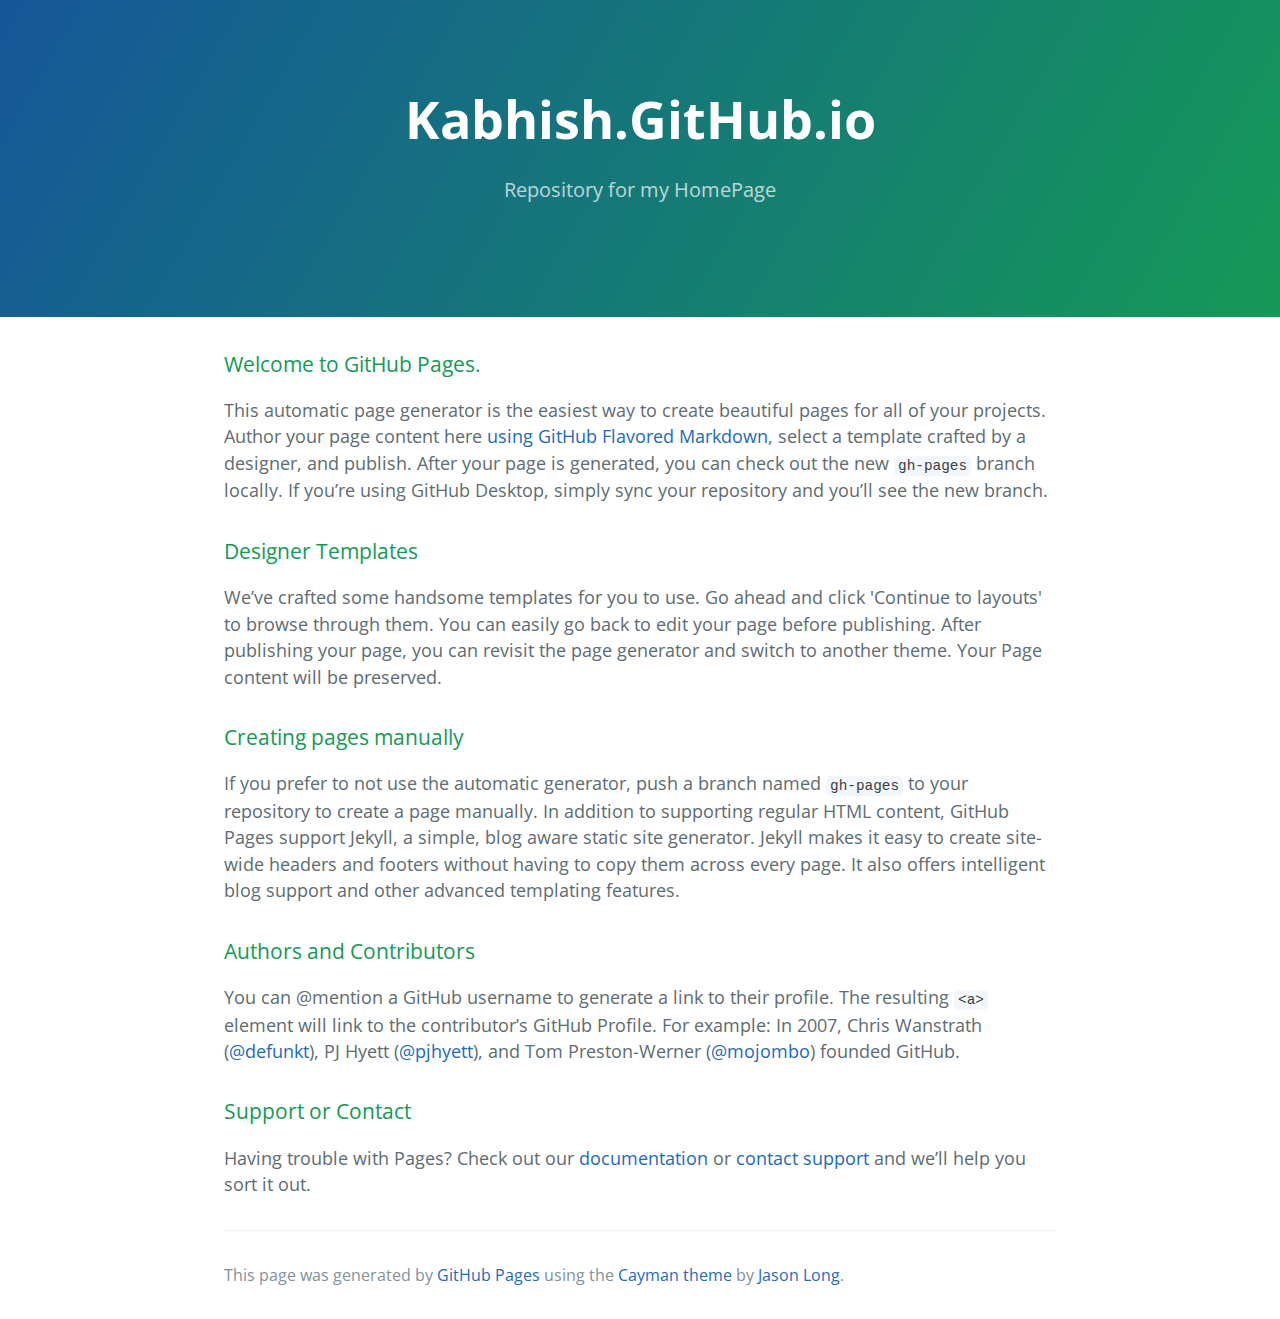
==== index.html @ d68071c9 "Replace master branch with page content via GitHub" ====
<!DOCTYPE html>
<html lang="en-us">
  <head>
    <meta charset="UTF-8">
    <title>Kabhish.GitHub.io by kabhish</title>
    <meta name="viewport" content="width=device-width, initial-scale=1">
    <link rel="stylesheet" type="text/css" href="stylesheets/normalize.css" media="screen">
    <link href='https://fonts.googleapis.com/css?family=Open+Sans:400,700' rel='stylesheet' type='text/css'>
    <link rel="stylesheet" type="text/css" href="stylesheets/stylesheet.css" media="screen">
    <link rel="stylesheet" type="text/css" href="stylesheets/github-light.css" media="screen">
  </head>
  <body>
    <section class="page-header">
      <h1 class="project-name">Kabhish.GitHub.io</h1>
      <h2 class="project-tagline">Repository for my HomePage</h2>
    </section>

    <section class="main-content">
      <h3>
<a id="welcome-to-github-pages" class="anchor" href="#welcome-to-github-pages" aria-hidden="true"><span aria-hidden="true" class="octicon octicon-link"></span></a>Welcome to GitHub Pages.</h3>

<p>This automatic page generator is the easiest way to create beautiful pages for all of your projects. Author your page content here <a href="https://guides.github.com/features/mastering-markdown/">using GitHub Flavored Markdown</a>, select a template crafted by a designer, and publish. After your page is generated, you can check out the new <code>gh-pages</code> branch locally. If you’re using GitHub Desktop, simply sync your repository and you’ll see the new branch.</p>

<h3>
<a id="designer-templates" class="anchor" href="#designer-templates" aria-hidden="true"><span aria-hidden="true" class="octicon octicon-link"></span></a>Designer Templates</h3>

<p>We’ve crafted some handsome templates for you to use. Go ahead and click 'Continue to layouts' to browse through them. You can easily go back to edit your page before publishing. After publishing your page, you can revisit the page generator and switch to another theme. Your Page content will be preserved.</p>

<h3>
<a id="creating-pages-manually" class="anchor" href="#creating-pages-manually" aria-hidden="true"><span aria-hidden="true" class="octicon octicon-link"></span></a>Creating pages manually</h3>

<p>If you prefer to not use the automatic generator, push a branch named <code>gh-pages</code> to your repository to create a page manually. In addition to supporting regular HTML content, GitHub Pages support Jekyll, a simple, blog aware static site generator. Jekyll makes it easy to create site-wide headers and footers without having to copy them across every page. It also offers intelligent blog support and other advanced templating features.</p>

<h3>
<a id="authors-and-contributors" class="anchor" href="#authors-and-contributors" aria-hidden="true"><span aria-hidden="true" class="octicon octicon-link"></span></a>Authors and Contributors</h3>

<p>You can @mention a GitHub username to generate a link to their profile. The resulting <code>&lt;a&gt;</code> element will link to the contributor’s GitHub Profile. For example: In 2007, Chris Wanstrath (<a href="https://github.com/defunkt" class="user-mention">@defunkt</a>), PJ Hyett (<a href="https://github.com/pjhyett" class="user-mention">@pjhyett</a>), and Tom Preston-Werner (<a href="https://github.com/mojombo" class="user-mention">@mojombo</a>) founded GitHub.</p>

<h3>
<a id="support-or-contact" class="anchor" href="#support-or-contact" aria-hidden="true"><span aria-hidden="true" class="octicon octicon-link"></span></a>Support or Contact</h3>

<p>Having trouble with Pages? Check out our <a href="https://help.github.com/pages">documentation</a> or <a href="https://github.com/contact">contact support</a> and we’ll help you sort it out.</p>

      <footer class="site-footer">

        <span class="site-footer-credits">This page was generated by <a href="https://pages.github.com">GitHub Pages</a> using the <a href="https://github.com/jasonlong/cayman-theme">Cayman theme</a> by <a href="https://twitter.com/jasonlong">Jason Long</a>.</span>
      </footer>

    </section>

  
  </body>
</html>
---- stylesheets/stylesheet.css ----
* {
  box-sizing: border-box; }

body {
  padding: 0;
  margin: 0;
  font-family: "Open Sans", "Helvetica Neue", Helvetica, Arial, sans-serif;
  font-size: 16px;
  line-height: 1.5;
  color: #606c71; }

a {
  color: #1e6bb8;
  text-decoration: none; }
  a:hover {
    text-decoration: underline; }

.btn {
  display: inline-block;
  margin-bottom: 1rem;
  color: rgba(255, 255, 255, 0.7);
  background-color: rgba(255, 255, 255, 0.08);
  border-color: rgba(255, 255, 255, 0.2);
  border-style: solid;
  border-width: 1px;
  border-radius: 0.3rem;
  transition: color 0.2s, background-color 0.2s, border-color 0.2s; }
  .btn + .btn {
    margin-left: 1rem; }

.btn:hover {
  color: rgba(255, 255, 255, 0.8);
  text-decoration: none;
  background-color: rgba(255, 255, 255, 0.2);
  border-color: rgba(255, 255, 255, 0.3); }

@media screen and (min-width: 64em) {
  .btn {
    padding: 0.75rem 1rem; } }

@media screen and (min-width: 42em) and (max-width: 64em) {
  .btn {
    padding: 0.6rem 0.9rem;
    font-size: 0.9rem; } }

@media screen and (max-width: 42em) {
  .btn {
    display: block;
    width: 100%;
    padding: 0.75rem;
    font-size: 0.9rem; }
    .btn + .btn {
      margin-top: 1rem;
      margin-left: 0; } }

.page-header {
  color: #fff;
  text-align: center;
  background-color: #159957;
  background-image: linear-gradient(120deg, #155799, #159957); }

@media screen and (min-width: 64em) {
  .page-header {
    padding: 5rem 6rem; } }

@media screen and (min-width: 42em) and (max-width: 64em) {
  .page-header {
    padding: 3rem 4rem; } }

@media screen and (max-width: 42em) {
  .page-header {
    padding: 2rem 1rem; } }

.project-name {
  margin-top: 0;
  margin-bottom: 0.1rem; }

@media screen and (min-width: 64em) {
  .project-name {
    font-size: 3.25rem; } }

@media screen and (min-width: 42em) and (max-width: 64em) {
  .project-name {
    font-size: 2.25rem; } }

@media screen and (max-width: 42em) {
  .project-name {
    font-size: 1.75rem; } }

.project-tagline {
  margin-bottom: 2rem;
  font-weight: normal;
  opacity: 0.7; }

@media screen and (min-width: 64em) {
  .project-tagline {
    font-size: 1.25rem; } }

@media screen and (min-width: 42em) and (max-width: 64em) {
  .project-tagline {
    font-size: 1.15rem; } }

@media screen and (max-width: 42em) {
  .project-tagline {
    font-size: 1rem; } }

.main-content :first-child {
  margin-top: 0; }
.main-content img {
  max-width: 100%; }
.main-content h1, .main-content h2, .main-content h3, .main-content h4, .main-content h5, .main-content h6 {
  margin-top: 2rem;
  margin-bottom: 1rem;
  font-weight: normal;
  color: #159957; }
.main-content p {
  margin-bottom: 1em; }
.main-content code {
  padding: 2px 4px;
  font-family: Consolas, "Liberation Mono", Menlo, Courier, monospace;
  font-size: 0.9rem;
  color: #383e41;
  background-color: #f3f6fa;
  border-radius: 0.3rem; }
.main-content pre {
  padding: 0.8rem;
  margin-top: 0;
  margin-bottom: 1rem;
  font: 1rem Consolas, "Liberation Mono", Menlo, Courier, monospace;
  color: #567482;
  word-wrap: normal;
  background-color: #f3f6fa;
  border: solid 1px #dce6f0;
  border-radius: 0.3rem; }
  .main-content pre > code {
    padding: 0;
    margin: 0;
    font-size: 0.9rem;
    color: #567482;
    word-break: normal;
    white-space: pre;
    background: transparent;
    border: 0; }
.main-content .highlight {
  margin-bottom: 1rem; }
  .main-content .highlight pre {
    margin-bottom: 0;
    word-break: normal; }
.main-content .highlight pre, .main-content pre {
  padding: 0.8rem;
  overflow: auto;
  font-size: 0.9rem;
  line-height: 1.45;
  border-radius: 0.3rem; }
.main-content pre code, .main-content pre tt {
  display: inline;
  max-width: initial;
  padding: 0;
  margin: 0;
  overflow: initial;
  line-height: inherit;
  word-wrap: normal;
  background-color: transparent;
  border: 0; }
  .main-content pre code:before, .main-content pre code:after, .main-content pre tt:before, .main-content pre tt:after {
    content: normal; }
.main-content ul, .main-content ol {
  margin-top: 0; }
.main-content blockquote {
  padding: 0 1rem;
  margin-left: 0;
  color: #819198;
  border-left: 0.3rem solid #dce6f0; }
  .main-content blockquote > :first-child {
    margin-top: 0; }
  .main-content blockquote > :last-child {
    margin-bottom: 0; }
.main-content table {
  display: block;
  width: 100%;
  overflow: auto;
  word-break: normal;
  word-break: keep-all; }
  .main-content table th {
    font-weight: bold; }
  .main-content table th, .main-content table td {
    padding: 0.5rem 1rem;
    border: 1px solid #e9ebec; }
.main-content dl {
  padding: 0; }
  .main-content dl dt {
    padding: 0;
    margin-top: 1rem;
    font-size: 1rem;
    font-weight: bold; }
  .main-content dl dd {
    padding: 0;
    margin-bottom: 1rem; }
.main-content hr {
  height: 2px;
  padding: 0;
  margin: 1rem 0;
  background-color: #eff0f1;
  border: 0; }

@media screen and (min-width: 64em) {
  .main-content {
    max-width: 64rem;
    padding: 2rem 6rem;
    margin: 0 auto;
    font-size: 1.1rem; } }

@media screen and (min-width: 42em) and (max-width: 64em) {
  .main-content {
    padding: 2rem 4rem;
    font-size: 1.1rem; } }

@media screen and (max-width: 42em) {
  .main-content {
    padding: 2rem 1rem;
    font-size: 1rem; } }

.site-footer {
  padding-top: 2rem;
  margin-top: 2rem;
  border-top: solid 1px #eff0f1; }

.site-footer-owner {
  display: block;
  font-weight: bold; }

.site-footer-credits {
  color: #819198; }

@media screen and (min-width: 64em) {
  .site-footer {
    font-size: 1rem; } }

@media screen and (min-width: 42em) and (max-width: 64em) {
  .site-footer {
    font-size: 1rem; } }

@media screen and (max-width: 42em) {
  .site-footer {
    font-size: 0.9rem; } }
---- stylesheets/github-light.css ----
/*
The MIT License (MIT)

Copyright (c) 2016 GitHub, Inc.

Permission is hereby granted, free of charge, to any person obtaining a copy
of this software and associated documentation files (the "Software"), to deal
in the Software without restriction, including without limitation the rights
to use, copy, modify, merge, publish, distribute, sublicense, and/or sell
copies of the Software, and to permit persons to whom the Software is
furnished to do so, subject to the following conditions:

The above copyright notice and this permission notice shall be included in all
copies or substantial portions of the Software.

THE SOFTWARE IS PROVIDED "AS IS", WITHOUT WARRANTY OF ANY KIND, EXPRESS OR
IMPLIED, INCLUDING BUT NOT LIMITED TO THE WARRANTIES OF MERCHANTABILITY,
FITNESS FOR A PARTICULAR PURPOSE AND NONINFRINGEMENT. IN NO EVENT SHALL THE
AUTHORS OR COPYRIGHT HOLDERS BE LIABLE FOR ANY CLAIM, DAMAGES OR OTHER
LIABILITY, WHETHER IN AN ACTION OF CONTRACT, TORT OR OTHERWISE, ARISING FROM,
OUT OF OR IN CONNECTION WITH THE SOFTWARE OR THE USE OR OTHER DEALINGS IN THE
SOFTWARE.

*/

.pl-c /* comment */ {
  color: #969896;
}

.pl-c1 /* constant, variable.other.constant, support, meta.property-name, support.constant, support.variable, meta.module-reference, markup.raw, meta.diff.header */,
.pl-s .pl-v /* string variable */ {
  color: #0086b3;
}

.pl-e /* entity */,
.pl-en /* entity.name */ {
  color: #795da3;
}

.pl-smi /* variable.parameter.function, storage.modifier.package, storage.modifier.import, storage.type.java, variable.other */,
.pl-s .pl-s1 /* string source */ {
  color: #333;
}

.pl-ent /* entity.name.tag */ {
  color: #63a35c;
}

.pl-k /* keyword, storage, storage.type */ {
  color: #a71d5d;
}

.pl-s /* string */,
.pl-pds /* punctuation.definition.string, string.regexp.character-class */,
.pl-s .pl-pse .pl-s1 /* string punctuation.section.embedded source */,
.pl-sr /* string.regexp */,
.pl-sr .pl-cce /* string.regexp constant.character.escape */,
.pl-sr .pl-sre /* string.regexp source.ruby.embedded */,
.pl-sr .pl-sra /* string.regexp string.regexp.arbitrary-repitition */ {
  color: #183691;
}

.pl-v /* variable */ {
  color: #ed6a43;
}

.pl-id /* invalid.deprecated */ {
  color: #b52a1d;
}

.pl-ii /* invalid.illegal */ {
  color: #f8f8f8;
  background-color: #b52a1d;
}

.pl-sr .pl-cce /* string.regexp constant.character.escape */ {
  font-weight: bold;
  color: #63a35c;
}

.pl-ml /* markup.list */ {
  color: #693a17;
}

.pl-mh /* markup.heading */,
.pl-mh .pl-en /* markup.heading entity.name */,
.pl-ms /* meta.separator */ {
  font-weight: bold;
  color: #1d3e81;
}

.pl-mq /* markup.quote */ {
  color: #008080;
}

.pl-mi /* markup.italic */ {
  font-style: italic;
  color: #333;
}

.pl-mb /* markup.bold */ {
  font-weight: bold;
  color: #333;
}

.pl-md /* markup.deleted, meta.diff.header.from-file */ {
  color: #bd2c00;
  background-color: #ffecec;
}

.pl-mi1 /* markup.inserted, meta.diff.header.to-file */ {
  color: #55a532;
  background-color: #eaffea;
}

.pl-mdr /* meta.diff.range */ {
  font-weight: bold;
  color: #795da3;
}

.pl-mo /* meta.output */ {
  color: #1d3e81;
}
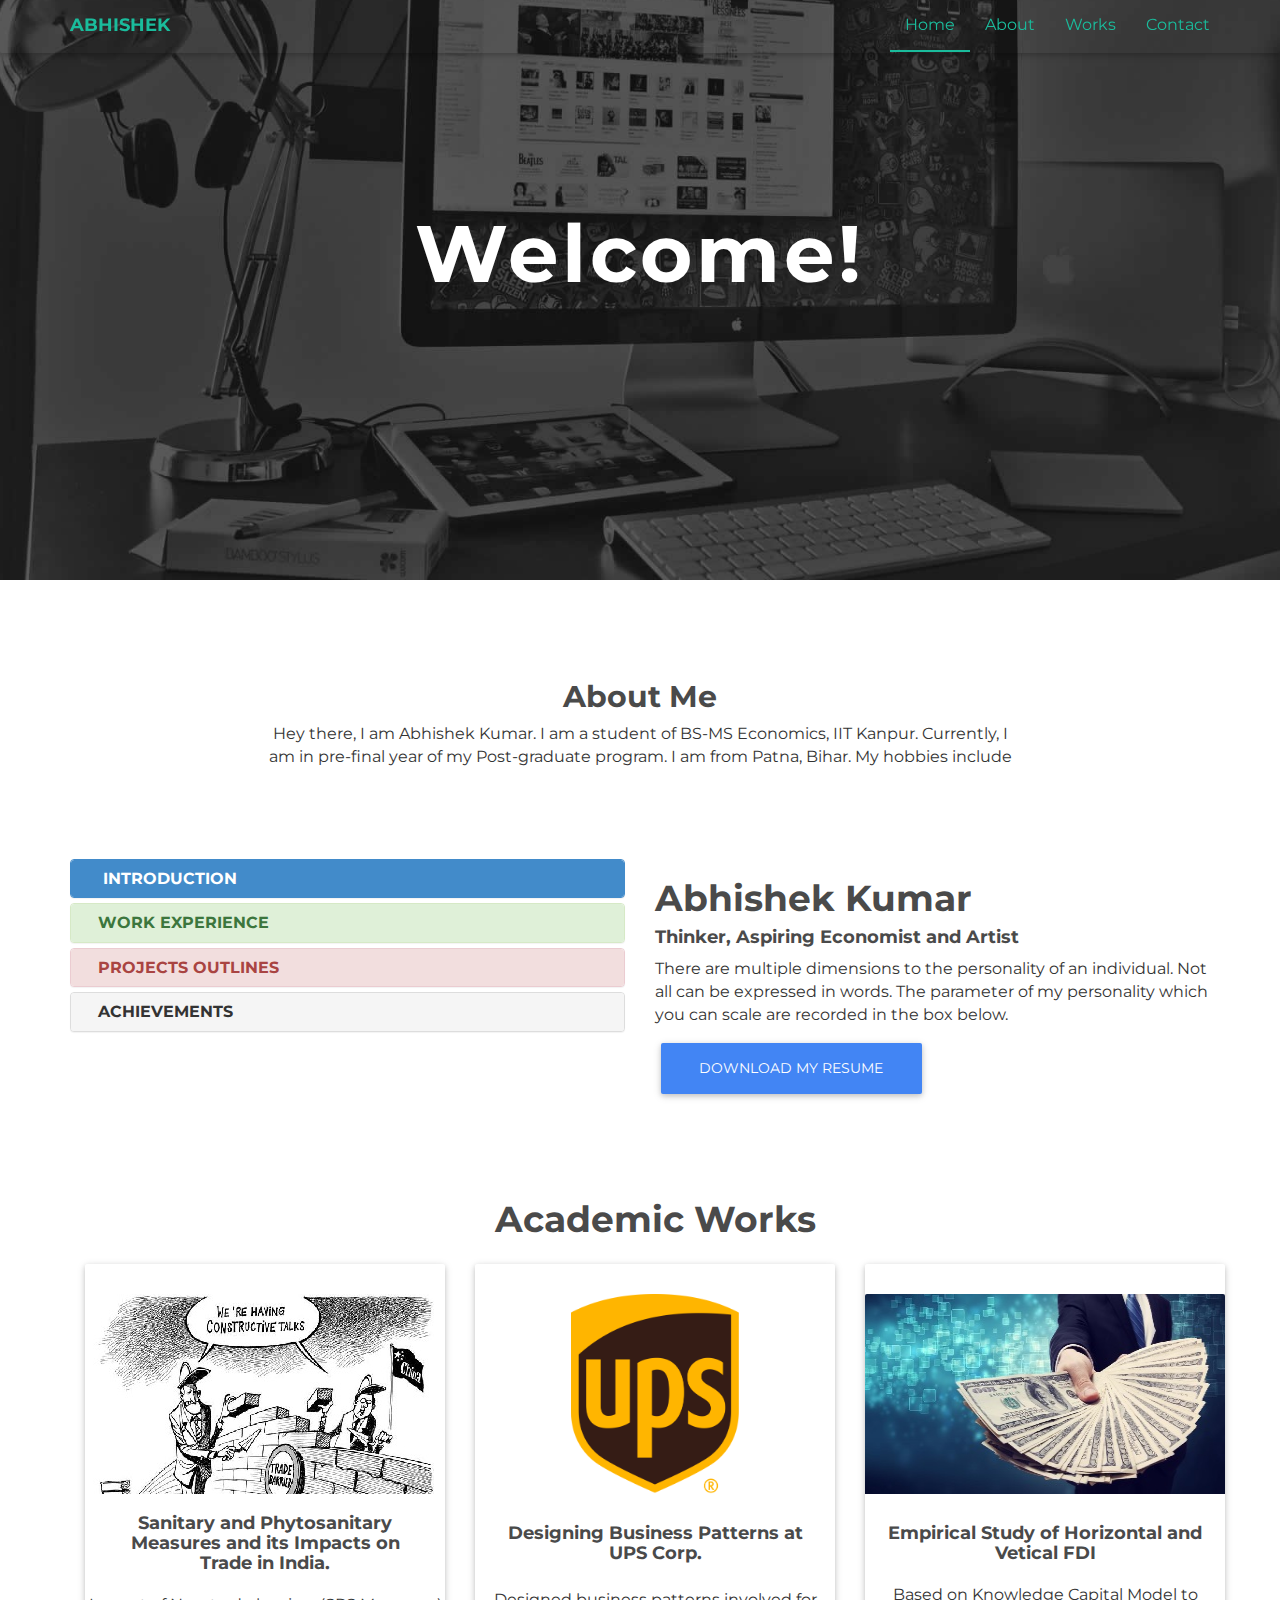
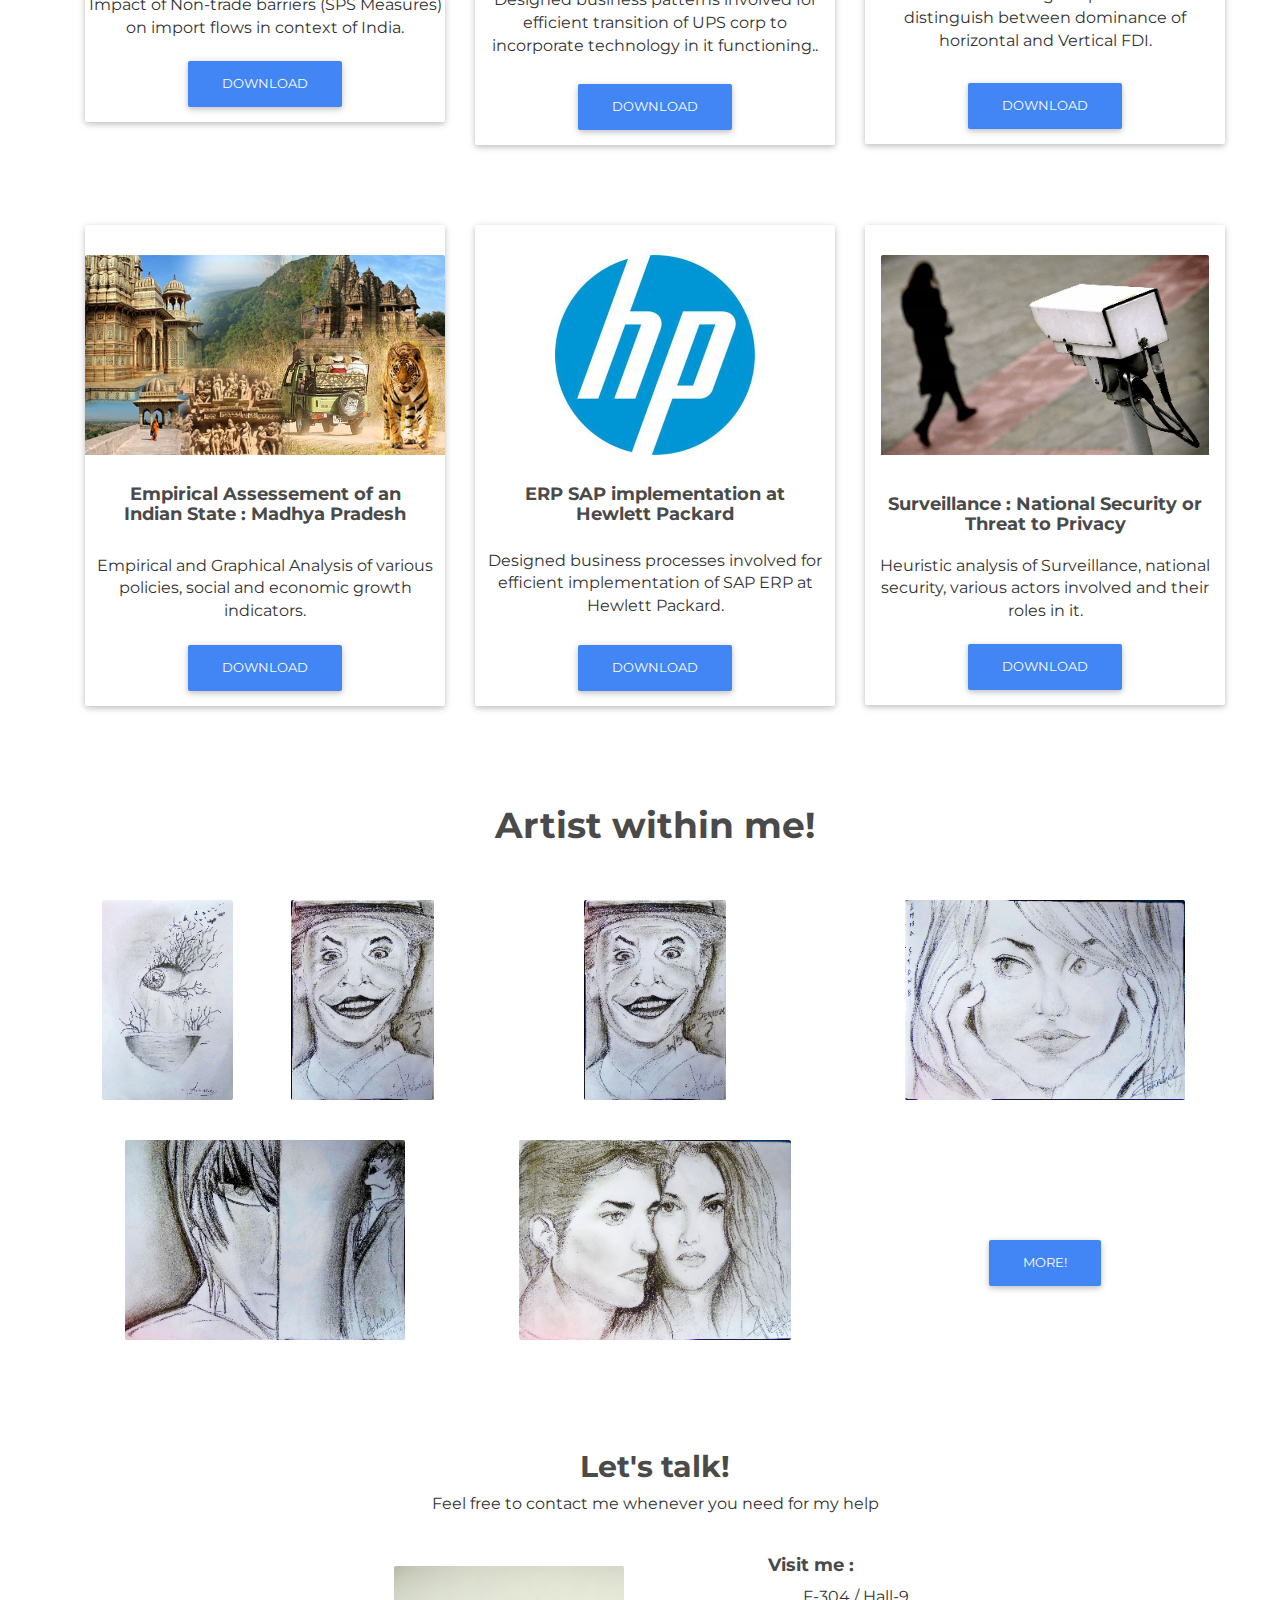
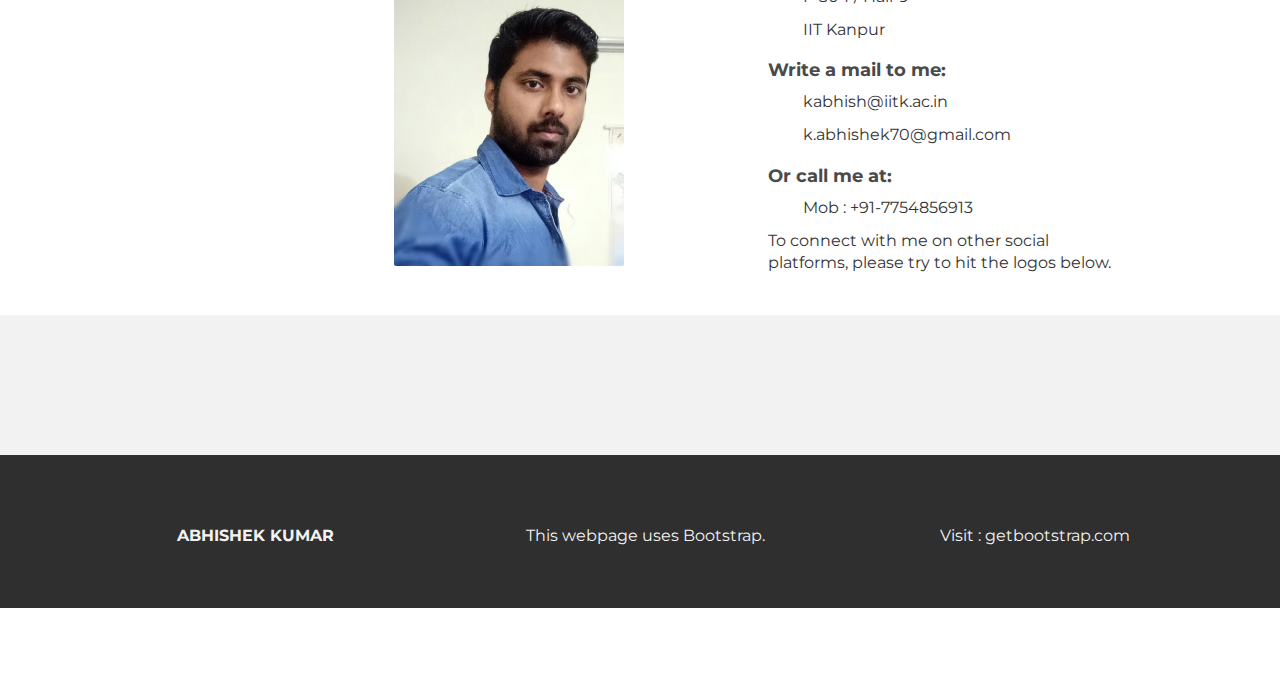
==== commit deebaa42: "Webpage Upload... Still need some work" ====
--- a/index.html
+++ b/index.html
@@ -1,53 +1,471 @@
 <!DOCTYPE html>
-<html lang="en-us">
+<html lang="en">
   <head>
-    <meta charset="UTF-8">
-    <title>Kabhish.GitHub.io by kabhish</title>
+    <meta charset="utf-8">
+    <meta http-equiv="X-UA-Compatible" content="IE=edge">
     <meta name="viewport" content="width=device-width, initial-scale=1">
-    <link rel="stylesheet" type="text/css" href="stylesheets/normalize.css" media="screen">
-    <link href='https://fonts.googleapis.com/css?family=Open+Sans:400,700' rel='stylesheet' type='text/css'>
-    <link rel="stylesheet" type="text/css" href="stylesheets/stylesheet.css" media="screen">
-    <link rel="stylesheet" type="text/css" href="stylesheets/github-light.css" media="screen">
-  </head>
+    <meta name="description" content="">
+    <meta name="author" content="">
+    <link rel="shortcut icon" href="ico/favicon.ico">
+
+    <title>Abhishek Kumar</title>
+
+    <!-- Bootstrap core CSS -->
+    <link href="css/bootstrap.css" rel="stylesheet">
+    <link href="css/mdb.min.css" rel="stylesheet">
+
+    <!-- Custom styles for this template -->
+    <link href="css/style.css" rel="stylesheet">
+    <link href="css/font-awesome.min.css" rel="stylesheet">
+</head>
+
   <body>
-    <section class="page-header">
-      <h1 class="project-name">Kabhish.GitHub.io</h1>
-      <h2 class="project-tagline">Repository for my HomePage</h2>
-    </section>
-
-    <section class="main-content">
-      <h3>
-<a id="welcome-to-github-pages" class="anchor" href="#welcome-to-github-pages" aria-hidden="true"><span aria-hidden="true" class="octicon octicon-link"></span></a>Welcome to GitHub Pages.</h3>
-
-<p>This automatic page generator is the easiest way to create beautiful pages for all of your projects. Author your page content here <a href="https://guides.github.com/features/mastering-markdown/">using GitHub Flavored Markdown</a>, select a template crafted by a designer, and publish. After your page is generated, you can check out the new <code>gh-pages</code> branch locally. If you’re using GitHub Desktop, simply sync your repository and you’ll see the new branch.</p>
-
-<h3>
-<a id="designer-templates" class="anchor" href="#designer-templates" aria-hidden="true"><span aria-hidden="true" class="octicon octicon-link"></span></a>Designer Templates</h3>
-
-<p>We’ve crafted some handsome templates for you to use. Go ahead and click 'Continue to layouts' to browse through them. You can easily go back to edit your page before publishing. After publishing your page, you can revisit the page generator and switch to another theme. Your Page content will be preserved.</p>
-
-<h3>
-<a id="creating-pages-manually" class="anchor" href="#creating-pages-manually" aria-hidden="true"><span aria-hidden="true" class="octicon octicon-link"></span></a>Creating pages manually</h3>
-
-<p>If you prefer to not use the automatic generator, push a branch named <code>gh-pages</code> to your repository to create a page manually. In addition to supporting regular HTML content, GitHub Pages support Jekyll, a simple, blog aware static site generator. Jekyll makes it easy to create site-wide headers and footers without having to copy them across every page. It also offers intelligent blog support and other advanced templating features.</p>
-
-<h3>
-<a id="authors-and-contributors" class="anchor" href="#authors-and-contributors" aria-hidden="true"><span aria-hidden="true" class="octicon octicon-link"></span></a>Authors and Contributors</h3>
-
-<p>You can @mention a GitHub username to generate a link to their profile. The resulting <code>&lt;a&gt;</code> element will link to the contributor’s GitHub Profile. For example: In 2007, Chris Wanstrath (<a href="https://github.com/defunkt" class="user-mention">@defunkt</a>), PJ Hyett (<a href="https://github.com/pjhyett" class="user-mention">@pjhyett</a>), and Tom Preston-Werner (<a href="https://github.com/mojombo" class="user-mention">@mojombo</a>) founded GitHub.</p>
-
-<h3>
-<a id="support-or-contact" class="anchor" href="#support-or-contact" aria-hidden="true"><span aria-hidden="true" class="octicon octicon-link"></span></a>Support or Contact</h3>
-
-<p>Having trouble with Pages? Check out our <a href="https://help.github.com/pages">documentation</a> or <a href="https://github.com/contact">contact support</a> and we’ll help you sort it out.</p>
-
-      <footer class="site-footer">
-
-        <span class="site-footer-credits">This page was generated by <a href="https://pages.github.com">GitHub Pages</a> using the <a href="https://github.com/jasonlong/cayman-theme">Cayman theme</a> by <a href="https://twitter.com/jasonlong">Jason Long</a>.</span>
-      </footer>
-
-    </section>
-
+    <!-- Static navbar -->
+    <section id="home"></section>
+    <div class="navbar navbar-default navbar-fixed-top" role="navigation">
+      <div class="container">
+        <div class="navbar-header" id="text-img-back">
+          <button type="button" class="navbar-toggle" data-toggle="collapse" data-target=".navbar-collapse">
+            <span class="sr-only">Toggle navigation</span>
+            <span class="icon-bar"></span>
+            <span class="icon-bar"></span>
+            <span class="icon-bar"></span>
+          </button>
+          <a class="navbar-brand" href="index.html">ABHISHEK</a>
+        </div>
+        <div class="navbar-collapse collapse">
+          <ul class="nav navbar-nav navbar-right">
+            <li class="active"><a href="#home">Home</a></li>
+            <li><a href="#about">About</a></li>
+            <li><a href="#works">Works</a></li>
+          	<li><a href="#contacts">Contact</a></li>
+          </ul>
+        </div><!--/.nav-collapse -->
+      </div>
+    </div>
+
+
+	<div id="headerwrap">
+	    <div class="container">
+			<div class="row">
+				<div class="col-lg-6 col-lg-offset-3">
+					<!--<h4>HELLO there, MY NAME IS</h4>-->
+					<h1>Welcome!</h1>
+					</div>
+			</div><!--/row -->
+	    </div> <!-- /container -->
+	</div><!--/headerwrap -->
+	
+    <section id="about"></section>
+    	<div class="container">
+		<div class="row centered mt mb">
+			<div class="col-lg-8 col-lg-offset-2">
+				<h2>About Me</h2>
+				<p>Hey there, I am Abhishek Kumar. I am  a student of BS-MS Economics, IIT Kanpur. 
+                Currently, I am in pre-final year of my Post-graduate program. I am from Patna, Bihar.
+                My hobbies include 
+                		</div>
+
+		</div><!--/row -->
+	</div><!--/container -->
+
+    
+	
+     <div class="container">
+            <div class="row g-pad-bottom ">
+                <div class="col-md-6 ">
+
+                <div class="panel-group" id="accordion">
+                    <div class="panel panel-primary">
+                        <div class="panel-heading">
+                            <h4 class="panel-title panel-title-adjust">
+                                <a data-toggle="collapse" data-parent="#accordion" href="#collapseOne">
+                                    <i class="fa fa-plus"></i> INTRODUCTION
+                                </a>
+                            </h4>
+                        </div>
+                        <div id="collapseOne" class="panel-collapse collapse">
+                            <div class="panel-body">
+                                <h3>Multi-Dimensional Personality</h3>
+                                
+                            </div>
+                        </div>
+                    </div>
+                    <div class="panel panel-success">
+                        <div class="panel-heading">
+                            <h4 class="panel-title panel-title-adjust">
+                                <a data-toggle="collapse" data-parent="#accordion" href="#collapseTwo">
+                                    <i class="fa fa-plus"></i>WORK EXPERIENCE
+                                </a>
+                            </h4>
+                        </div>
+                        <div id="collapseTwo" class="panel-collapse collapse">
+                            <div class="panel-body">
+                                  <h3>Lorem ipsum dolor sit amet</h3>
+                                        
+                            </div>
+                        </div>
+                    </div>
+                    <div class="panel panel-danger">
+                        <div class="panel-heading">
+                            <h4 class="panel-title panel-title-adjust">
+                                <a data-toggle="collapse" data-parent="#accordion" href="#collapseThree">
+                                    <i class="fa fa-plus"></i>PROJECTS OUTLINES
+                                </a>
+                            </h4>
+                        </div>
+                        <div id="collapseThree" class="panel-collapse collapse">
+                            <div class="panel-body">
+                                <h3>Lorem ipsum dolor sit amet</h3>
+                                Lorem 
+                            </div>
+                        </div>
+                    </div>
+                    <div class="panel panel-default">
+                        <div class="panel-heading">
+                            <h4 class="panel-title panel-title-adjust">
+                                <a data-toggle="collapse" data-parent="#accordion" href="#collapsefour">
+                                    <i class="fa fa-plus"></i>ACHIEVEMENTS
+                                </a>
+                            </h4>
+                        </div>
+                        <div id="collapsefour" class="panel-collapse collapse">
+                            <div class="panel-body">
+                                <h3>Lorem ipsum dolor sit amet</h3>
+                                Lorem
+                            </div>
+                        </div>
+                    </div>
+                </div>
+            </div>
+                 <div class="col-md-6 ">
+                     <h1 >Abhishek Kumar</h1>
+                     <h4>Thinker, Aspiring Economist and Artist</h4>
+                     <p>There are multiple dimensions to the personality of an individual. Not all can be
+                     expressed in words. The parameter of my personality which you can scale are recorded in the box below.</p>
+                       <a href="#" class="btn btn-primary btn-lg">DOWNLOAD MY RESUME</a>
+                 </div>
+                  </div>
   
+  	<section id="works"></section>
+
+	<div class="container">
+		<div class="row centered mt mb">
+			<h1 style="margin-bottom:25px;">Academic Works</h1>
+            <div class="col-md-4">
+
+                <!--Card-->
+                <div class="card card-cascade narrower">
+
+                    <!--Card image-->
+                    <div class="view overlay hm-white-slight">
+                        <img src="img/sps.jpg" class="img-fluid" style="margin-top:30px; height:200px;" alt="">
+                        <a>
+                            <div class="mask"></div>
+                        </a>
+                    </div>
+                    <!--/.Card image-->
+
+                    <!--Card content-->
+                    <div class="card-block">
+                         <!--Title-->
+                        <h4 class="card-title" style="margin:20px;" >Sanitary and Phytosanitary Measures and its Impacts on Trade in India.</h4>
+                        <!--Text-->
+                        <p class="card-text">Impact of Non-trade barriers (SPS Measures) on import flows in context of India.</p>
+                        <a class="btn btn-primary" style="margin-bottom:15px;" href="papers/sps.pdf" target="_blank">Download</a>
+                    </div>
+                    <!--/.Card content-->
+
+                </div>
+                <!--/.Card-->
+
+            </div>
+            <div class="col-md-4">
+
+                <!--Card-->
+                <div class="card card-cascade narrower">
+
+                    <!--Card image-->
+                    <div class="view overlay hm-white-slight">
+                        <p align="center"><img src="img/ups.png" style="margin-top: 30px; height:200px;" class="img-fluid" alt="">
+                        </p><a>
+                            <div class="mask"></div>
+                        </a>
+                    </div>
+                    <!--/.Card image-->
+
+                    <!--Card content-->
+                    <div class="card-block">
+                        <!--Title-->
+                        <h4 class="card-title" style="margin:20px;">Designing Business Patterns at UPS Corp.</h4>
+                        <!--Text-->
+                        <p class="card-text" style="padding:5px;">Designed business patterns involved for efficient transition of UPS corp to incorporate technology in it functioning..</p>
+                        <a class="btn btn-primary" style="margin-bottom:15px;" href="papers/ups.pdf" target="_blank">Download</a>
+                    </div>
+                    <!--/.Card content-->
+
+                </div>
+                <!--/.Card-->
+
+            </div>
+
+            <div class="col-md-4">
+
+                <!--Card-->
+                <div class="card card-cascade narrower">
+
+                    <!--Card image-->
+                    <div class="view overlay hm-white-slight">
+                        <img src="img/fdi.jpg" style="margin-top:30px; height:200px;" class="img-fluid" alt="">
+                        <a>
+                            <div class="mask"></div>
+                        </a>
+                    </div>
+                    <!--/.Card image-->
+
+                    <!--Card content-->
+                    <div class="card-block">
+                        <!--Title-->
+                        <h4 class="card-title" style="margin-top:30px; ">Empirical Study of Horizontal and Vetical FDI </h4>
+                        <!--Text-->
+                        <p class="card-text" style="padding-left: 15px; padding-right:15px; padding-top:10px; "> Based on Knowledge Capital Model to distinguish between dominance of horizontal and Vertical FDI. </p>
+                        <a class="btn btn-primary" target="_blank"  href="papers/fdi.pdf" style="margin-bottom:15px; margin-top:15px;">Download</a>
+                    </div>
+                    <!--/.Card content-->
+
+                </div>
+                <!--/.Card-->
+            </div>
+		</div>
+
+        <div class="row centered">
+			<div class="col-md-4">
+                <!--Card-->
+                <div class="card card-cascade narrower">
+
+                    <!--Card image-->
+                    <div class="view overlay hm-white-slight">
+                        <img src="img/mp.jpg" class="img-fluid" style="margin-top:30px; height:200px;" alt="">
+                        <a>
+                            <div class="mask"></div>
+                        </a>
+                    </div>
+                    <!--/.Card image-->
+
+                    <!--Card content-->
+                    <div class="card-block">
+                         <!--Title-->
+                        <h4 class="card-title" style="margin:30px;" >Empirical Assessement of an Indian State : Madhya Pradesh</h4>
+                        <!--Text-->
+                        <p class="card-text" style="margin-top:10px;">Empirical and Graphical Analysis of various policies, social and economic growth indicators.</p>
+                        <a class="btn btn-primary" style="margin-bottom:15px;"  href="papers/mp.pdf"  target="_blank">Download</a>
+                    </div>
+                    <!--/.Card content-->
+
+                </div>
+                <!--/.Card-->
+
+            </div>
+            <div class="col-md-4">
+
+                <!--Card-->
+                <div class="card card-cascade narrower">
+
+                    <!--Card image-->
+                    <div class="view overlay hm-white-slight">
+                        <p align="center"><img src="img/hp.jpg" style="margin-top: 30px; height:200px;" class="img-fluid" alt="">
+                        </p><a>
+                            <div class="mask"></div>
+                        </a>
+                    </div>
+                    <!--/.Card image-->
+
+                    <!--Card content-->
+                    <div class="card-block">
+                        <!--Title-->
+                        <h4 class="card-title" style="margin:20px;">ERP SAP implementation at Hewlett Packard</h4>
+                        <!--Text-->
+                        <p class="card-text" style="padding:5px;">Designed business processes involved for efficient implementation of SAP ERP at Hewlett Packard.</p>
+                        <a class="btn btn-primary" style="margin-bottom:15px;"  href="papers/mp.pdf" target="_blank">Download</a>
+                    </div>
+                    <!--/.Card content-->
+
+                </div>
+                <!--/.Card-->
+
+            </div>
+
+            <div class="col-md-4">
+
+                <!--Card-->
+                <div class="card card-cascade narrower">
+
+                    <!--Card image-->
+                    <div class="view overlay hm-white-slight">
+                        <p align="center"><img src="img/surveillance.jpg" style="margin-top:30px; height:200px;" class="img-fluid" alt="">
+                        </p>
+                        <a>
+                            <div class="mask"></div>
+                        </a>
+                    </div>
+                    <!--/.Card image-->
+
+                    <!--Card content-->
+                    <div class="card-block">
+                        <!--Title-->
+                        <h4 class="card-title" style="margin-top:30px; ">Surveillance : National Security or Threat to Privacy </h4>
+                        <!--Text-->
+                        <p class="card-text" style="padding-left: 15px; padding-right:15px; padding-top:10px; "> Heuristic analysis of Surveillance, national security, various actors involved and their roles in it. </p>
+                        <a class="btn btn-primary" target="_blank"  href="papers/surv.pdf" style="margin-bottom:15px; margin-top:5px;">Download</a>
+                    </div>
+                    <!--/.Card content-->
+
+                </div>
+                <!--/.Card-->
+            </div>
+		</div>
+		
+    </div>
+
+
+            <div class="container">
+		<div class="row centered mt mb">
+            <h1 style="margin-bottom:25px;">Artist within me!</h1>
+			<div class="col-lg-4 col-md-4 col-sm-4 gallery">
+                <div class="row centered">
+                    <div class="col-md-6">
+                        <p align="center"><a href="work.html"><img src="img/portfolio/img (1).jpg" style="height:200px;" class="img-responsive" align="center"></a>
+                        </p></div>
+                    <div class="col-md-6">
+                        <p align="center"><a href="work.html"><img src="img/portfolio/img (3).jpg" style="height:200px;" class="img-responsive"></a></p>
+                    </div>
+                </div>
+				</div>
+			<div class="col-lg-4 col-md-4 col-sm-4 gallery">
+			<p align="center">	<a href="work.html"><img src="img/portfolio/img (3).jpg" style="height:200px;" class="img-responsive"></a></p>
+			</div>
+			<div class="col-lg-4 col-md-4 col-sm-4 gallery">
+			<p align="center">	<a href="work.html"><img src="img/portfolio/img (2).jpg" style="height:200px;"  class="img-responsive"></a></p>
+			</div>
+			<div class="col-lg-4 col-md-4 col-sm-4 gallery">
+			<p align="center">	<a href="work.html"><img src="img/portfolio/img (4).jpg" style="height:200px;"  class="img-responsive"></a></p>
+			</div>
+			<div class="col-lg-4 col-md-4 col-sm-4 gallery">
+			<p align="center">	<a href="work.html"><img src="img/portfolio/img (5).jpg" style="height:200px;" class="img-responsive"></a></p>
+			</div>
+			<div class="col-lg-4 col-md-4 col-sm-4 gallery">
+             <p align="center">   <a class="btn btn-primary" target="_blank" style="margin-bottom:15px; margin-top:100px;">More!</a>	</p>	
+            </div>
+		</div><! --/row -->
+	</div><! --/container -->
+	
+    <section id="contacts"></section>
+    	<div class="container">
+		<div class="row centered">
+			<div class="col-lg-8 col-lg-offset-2">
+				<h2>Let's talk!</h2>
+				<p>Feel free to contact me whenever you need for my help</p>
+             </div>
+         </div>
+                <div class="row" style="margin-top:20px;">
+                	<div class="col-md-3">
+                    </div>
+        
+                    <div class="col-md-3 col-sm-12 img-responsive">
+                        <p align="center"><img src="img/me.jpg" style="max-height:300px; margin-top:20px;"></p>                    	
+                    </div>
+                    <div class="col-md-1">
+                    </div>
+                    <div class="col-md-4">
+                    <h4>Visit me : </h4>
+                    <div class="row" style="padding-left:50px;">
+                    <p>F-304 / Hall-9</p>
+                    <p>IIT Kanpur</p>
+                    </div>
+                    <h4>Write a mail to me:</h4>
+                    <div class="row" style="padding-left:50px;">
+                    <p>kabhish@iitk.ac.in</p>
+                    <p>k.abhishek70@gmail.com</p>
+                    </div>
+                    
+               		<h4>Or call me at:</h4>
+                    <div class="row" style="padding-left:50px;">
+                    <p>Mob : +91-7754856913</p>
+                    </div>
+                    
+                    <p style="margin-bottom:40px;">To connect with me on other social platforms, please try to hit the logos below.</p>	
+                    </div>
+                    <div class="col-md-1">
+                    </div>
+                </div>
+		</div><!--/row -->
+	</div><!--/container -->
+   
+	<div id="social">
+		<div class="container">
+			<div class="row centered">
+				<div class="col-lg-2">
+					<a href="#"><i class="fa fa-dribbble"></i></a>
+				</div>
+				<div class="col-lg-2">
+					<a href="https://www.facebook.com/kabhish"><i class="fa fa-facebook"></i></a>
+				</div>
+				<div class="col-lg-2">
+					<a href="https://twitter.com/abhi_econs"><i class="fa fa-twitter"></i></a>
+				</div>
+				<div class="col-lg-2">
+					<a href="https://www.linkedin.com/in/abhishek-kumar-603845b8?trk=nav_responsive_tab_profile_pic"><i class="fa fa-linkedin"></i></a>
+				</div>
+				<div class="col-lg-2">
+					<a href="#"><i class="fa fa-instagram"></i></a>
+				</div>
+				<div class="col-lg-2">
+					<a href="#"><i class="fa fa-tumblr"></i></a>
+				</div>
+			
+			</div><! --/row -->
+		</div><! --/container -->
+	</div><! --/social -->
+
+	<div id="footerwrap">
+		<div class="container">
+			<div class="row centered">
+				<div class="col-lg-4">
+					<p><b>ABHISHEK KUMAR</b></p>
+				</div>
+			
+				<div class="col-lg-4">
+					<p>This webpage uses Bootstrap.</p>
+				</div>
+				<div class="col-lg-4">
+					<p>Visit : getbootstrap.com</p>
+				</div>
+			</div>
+		</div>
+	</div><! --/footerwrap -->	
+<!-- Placed at the end of the document so the pages load faster -->
+    <script src="https://ajax.googleapis.com/ajax/libs/jquery/1.11.0/jquery.min.js"></script>
+
+    <script type="text/javascript" src="js/mdb.min.js"></script>
+
+    <script src="js/bootstrap.min.js"></script>
+     <script>
+        $(document).ready(function(){       
+            var scroll_start = 0;
+            var startchange = $('#text-img-back');
+            var offset = startchange.offset();
+            if (startchange.length){
+                $(document).scroll(function() { 
+                scroll_start = $(this).scrollTop()-500;
+                if(scroll_start > offset.top) {
+                    $(".navbar-default").css('background-color', '#000');
+                    } 
+                else {
+                    $('.navbar-default').css('background-color', 'transparent');
+                    }
+                });
+            }
+        });
+    </script>
   </body>
 </html>
--- a/css/style.css
+++ b/css/style.css
@@ -0,0 +1,215 @@
+@import url(http://fonts.googleapis.com/css?family=Montserrat:400,700);
+
+
+::-moz-selection {
+    background: #f2c2c9;
+    color: #a4003a;
+    text-shadow: none;
+}
+
+::selection {
+    background: #16a085;
+    color: #a4003a;
+    text-shadow: none;
+}
+
+/*
+ * A better looking default horizontal rule
+ */
+
+ hr {
+    display: block;
+    height: 1px;
+    border: 0;
+    border-top: 1px solid #ccc;
+    margin: 1em 0;
+    padding: 0;
+}
+
+.centered {
+	text-align: center
+}
+
+.mt {
+	margin-top: 80px;
+}
+
+.mb {
+	margin-bottom: 80px;
+}
+
+/* ==========================================================================
+   General styles
+   ========================================================================== */
+
+
+body {
+    font-family: 'Montserrat', sans-serif;
+    font-weight: 400;
+    font-size: 16px;
+
+    -webkit-font-smoothing: antialiased;
+    -webkit-overflow-scrolling: touch;
+}
+
+h1, h2, h3, h4, h5, h6 {
+	font-weight: 700;
+    color: #4a4a4a;
+}
+
+
+.navbar-brand {
+	font-weight: 700;
+}
+
+.navbar-default .navbar-brand {
+	color: #1abc9c;
+}
+
+.navbar-default {
+	background-color: transparent;
+	border-color: transparent;
+}
+
+.navbar-default .navbar-nav > .active > a, .navbar-default .navbar-nav > .active > a:hover, .navbar-default .navbar-nav > .active > a:focus {
+	color: #1abc9c;
+	background-color: transparent;
+	border-bottom: 2px solid #1abc9c
+}
+
+.navbar-default .navbar-nav > li > a {
+	color: #1abc9c;
+}
+
+/* ==========================================================================
+   Wrap Sections
+   ========================================================================== */
+
+#headerwrap {
+	background: url(../img/back2.jpg) no-repeat center top;
+	margin-top: -70px;
+	padding-top: 250px;
+	text-align:center;
+	background-attachment: relative;
+	background-position: center center;
+	min-height: 650px;
+	width: 100%;
+	
+    -webkit-background-size: 100%;
+    -moz-background-size: 100%;
+    -o-background-size: 100%;
+    background-size: 100%;
+
+    -webkit-background-size: cover;
+    -moz-background-size: cover;
+    -o-background-size: cover;
+    background-size: cover;
+}
+
+#headerwrap h1 {
+	color:#ffffff;
+	padding-top: 10px;
+	padding-bottom: 20px;
+	letter-spacing: 4px;
+	font-size: 80px;
+	font-weight: bold;
+}
+
+#headerwrap h4 {
+	font-weight: 400;
+	color: #ffffff
+}
+
+#social {
+	padding-top: 50px;
+	padding-bottom: 50px;
+	background-color: #f2f2f2;
+}
+
+#social i {
+	font-size: 40px;
+	color: #4a4a4a
+}
+
+#social i:hover {
+	color: #1abc9c
+}
+
+#footerwrap {
+	padding-top: 70px;
+	padding-bottom: 50px;
+	background-color: #2f2f2f;
+}
+
+#footerwrap p {
+	color: #f2f2f2;
+	margin-left: 10px;
+}
+
+#workwrap {	
+	background: url(../img/work.jpg) no-repeat center top;
+	margin-top: -70px;
+	padding-top: 250px;
+	text-align:center;
+	background-attachment: relative;
+	background-position: center center;
+	min-height: 650px;
+	width: 100%;
+	
+    -webkit-background-size: 100%;
+    -moz-background-size: 100%;
+    -o-background-size: 100%;
+    background-size: 100%;
+
+    -webkit-background-size: cover;
+    -moz-background-size: cover;
+    -o-background-size: cover;
+    background-size: cover;
+}
+
+#workwrap h1 {
+	color:#ffffff;
+	padding-top: 10px;
+	padding-bottom: 20px;
+	letter-spacing: 4px;
+	font-size: 80px;
+	font-weight: bold;
+}
+
+#workwrap h4 {
+	font-weight: 400;
+	color: #ffffff
+}
+
+#aboutwrap {	
+	background: url(../img/about.jpg) no-repeat center top;
+	margin-top: -70px;
+	padding-top: 250px;
+	text-align:center;
+	background-attachment: relative;
+	background-position: center center;
+	min-height: 550px;
+	width: 100%;
+	
+    -webkit-background-size: 100%;
+    -moz-background-size: 100%;
+    -o-background-size: 100%;
+    background-size: 100%;
+
+    -webkit-background-size: cover;
+    -moz-background-size: cover;
+    -o-background-size: cover;
+    background-size: cover;
+}
+
+
+
+
+/* Gallery */
+.gallery {
+	margin-top: 30px;
+}
+
+.gallery img:hover {
+	opacity: 0.4;
+}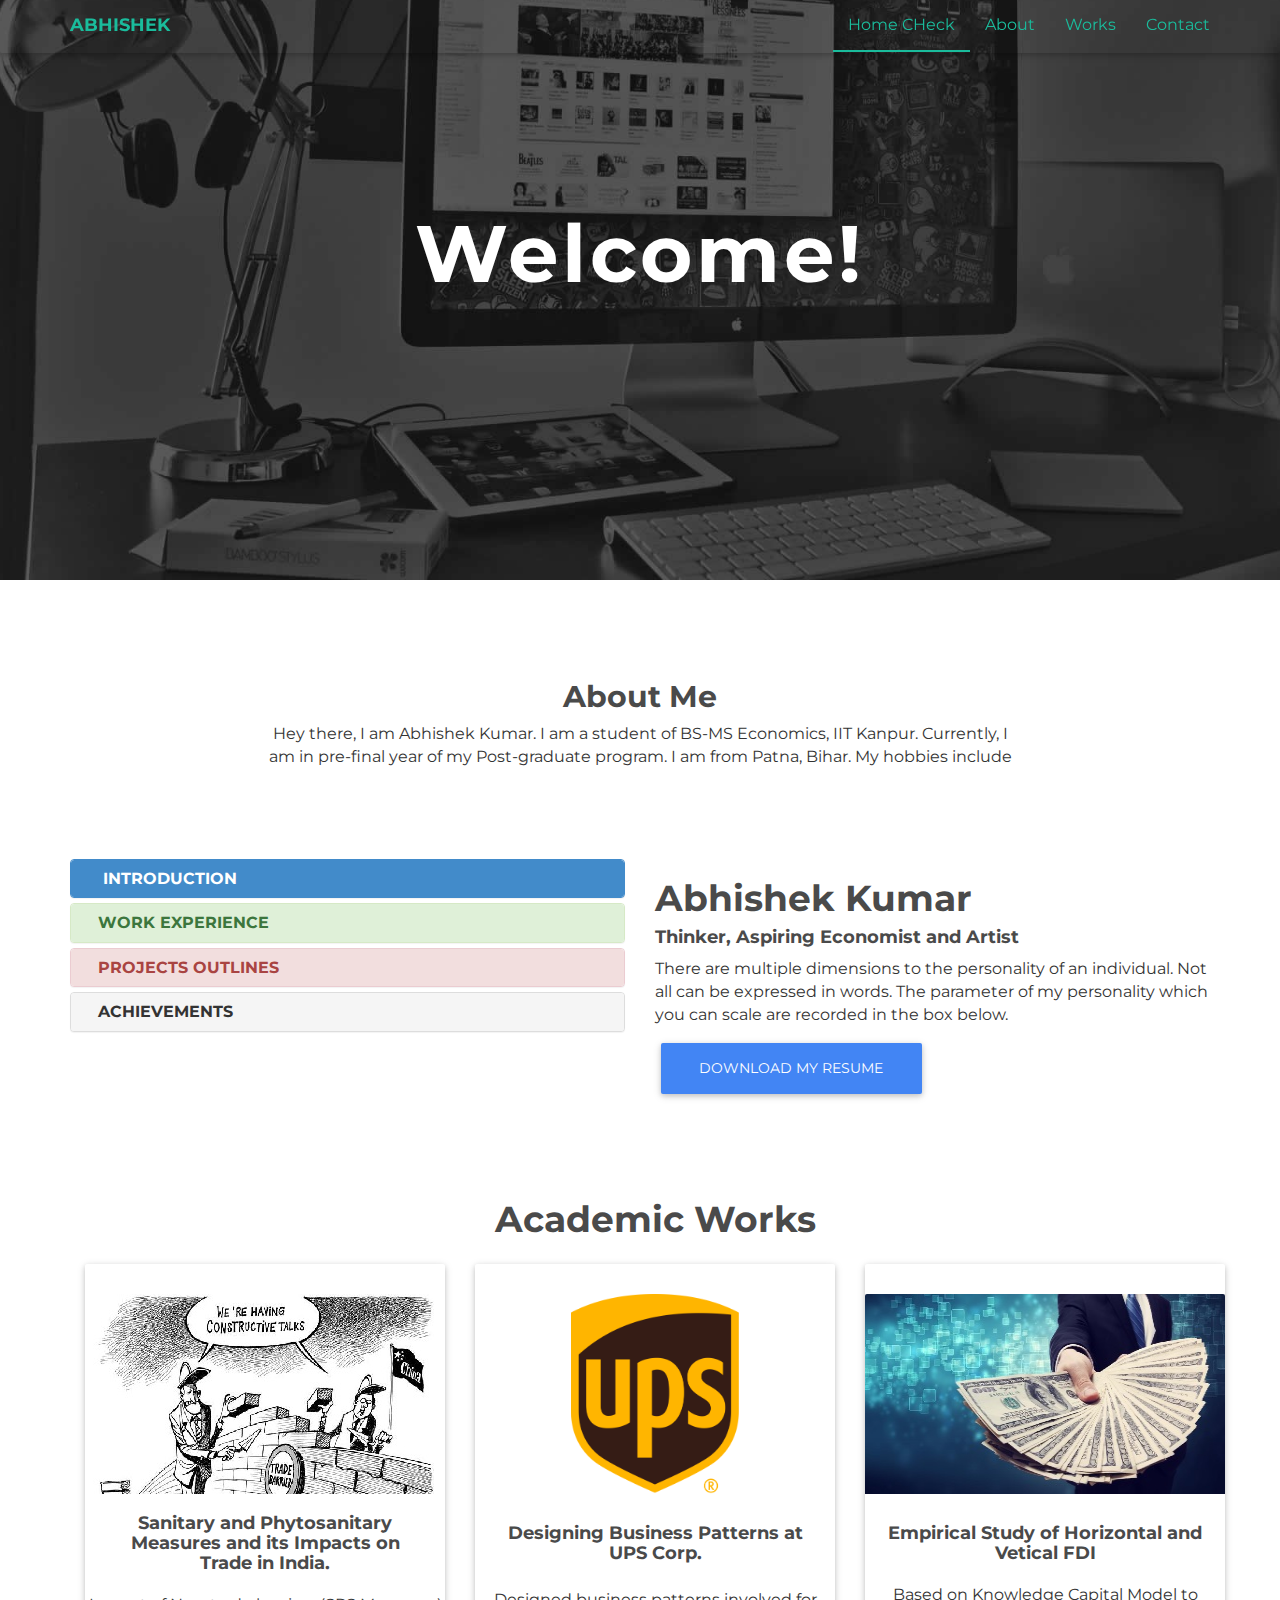
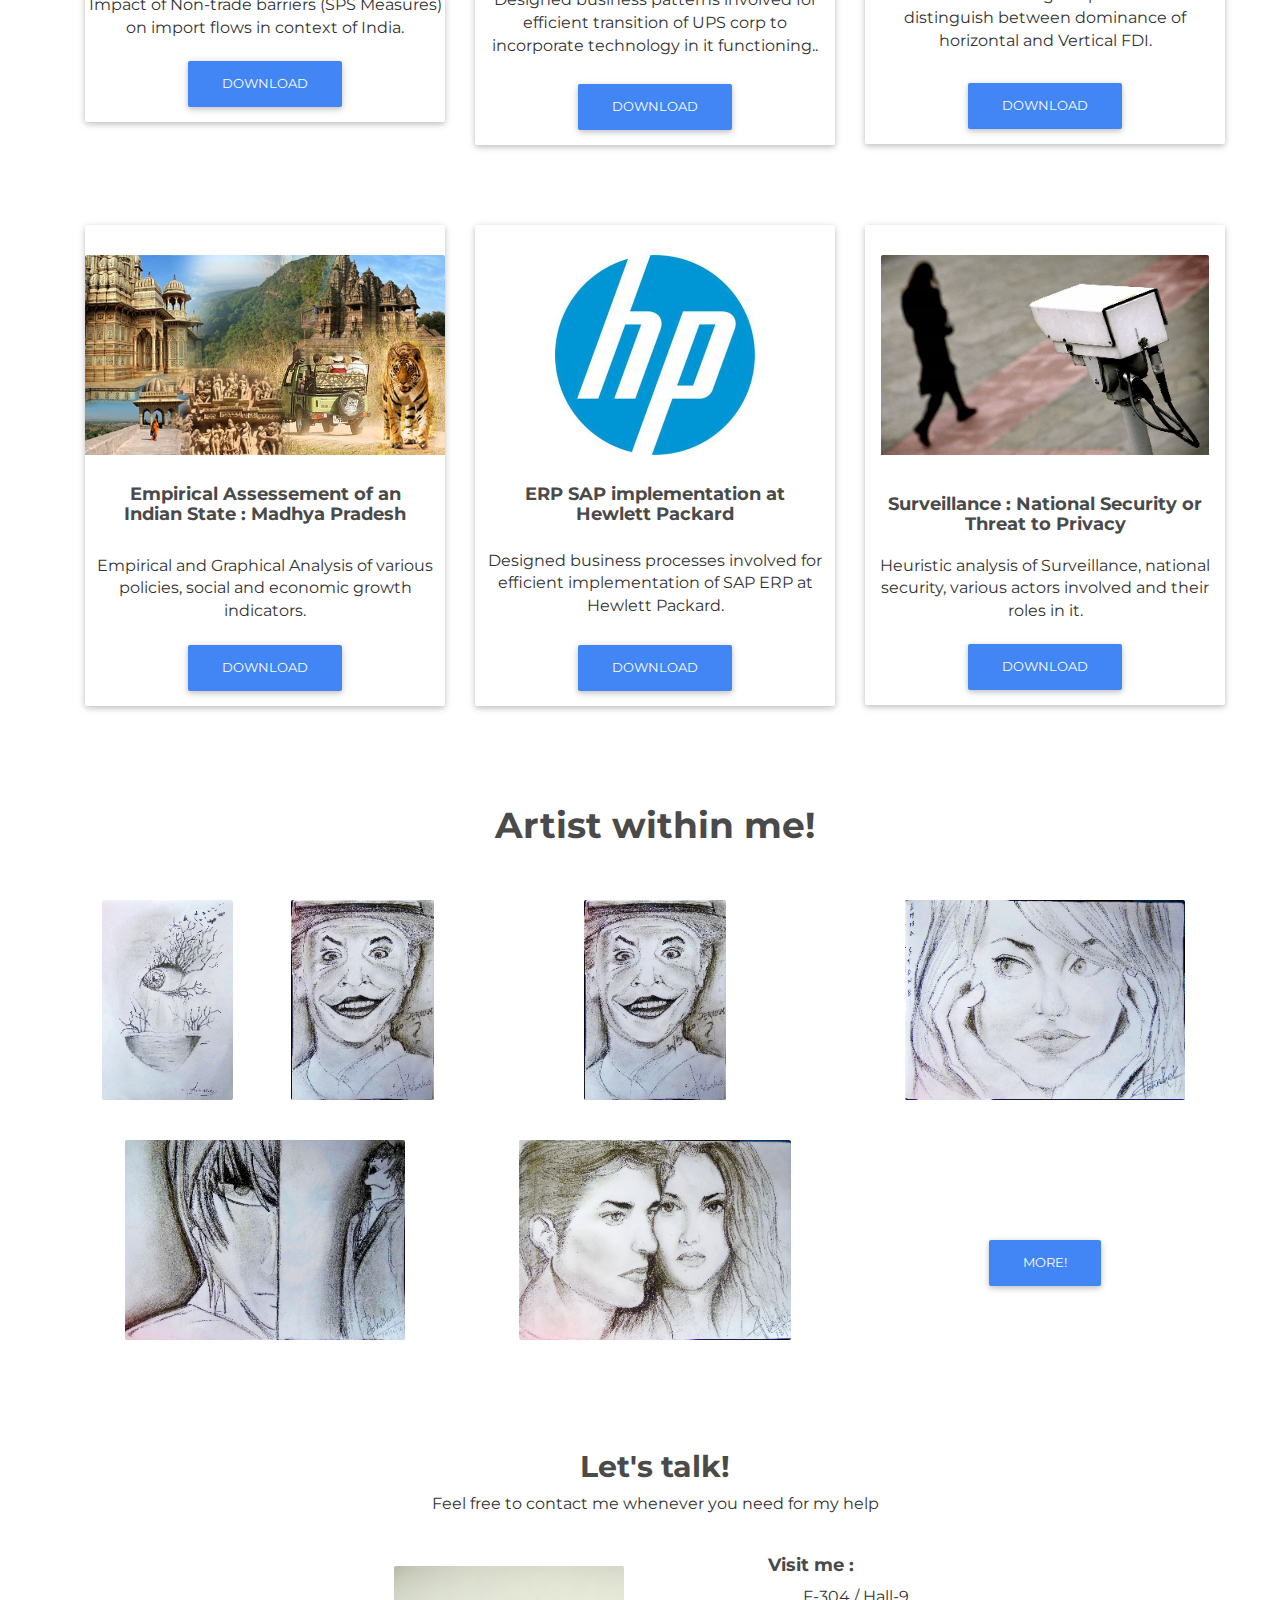
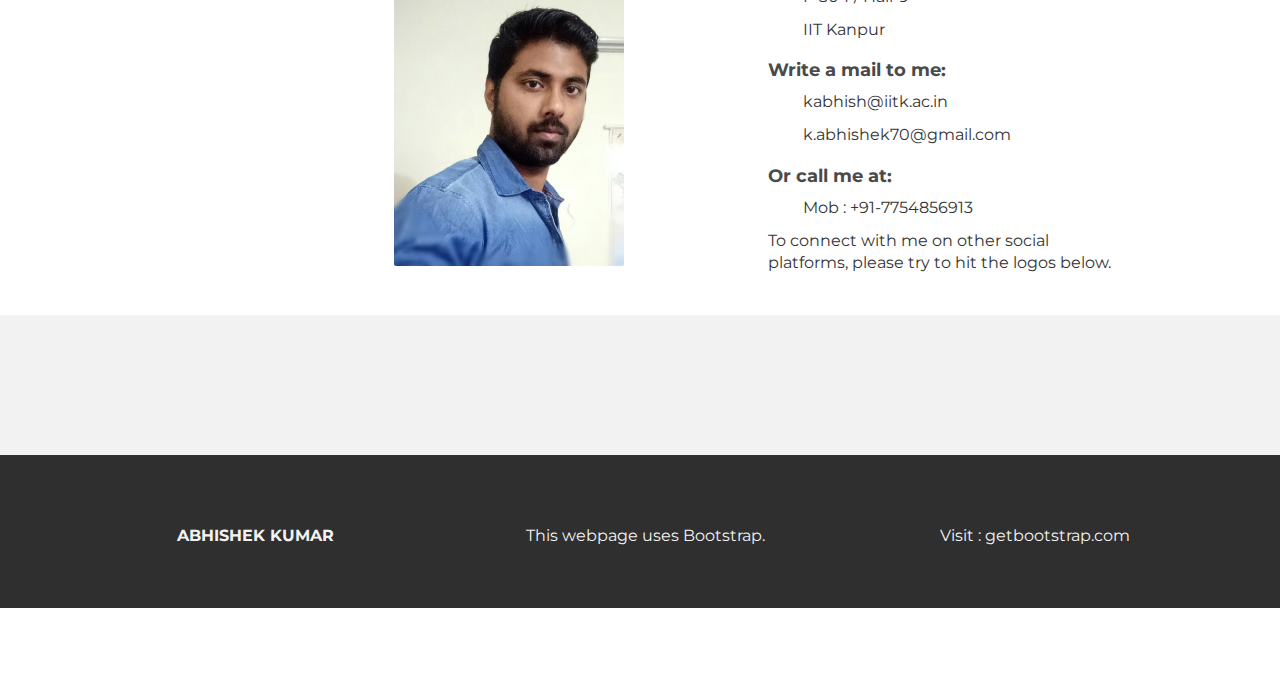
==== commit 2bd77bfe: "Update index.html" ====
--- a/index.html
+++ b/index.html
@@ -35,7 +35,7 @@
         </div>
         <div class="navbar-collapse collapse">
           <ul class="nav navbar-nav navbar-right">
-            <li class="active"><a href="#home">Home</a></li>
+            <li class="active"><a href="#home">Home CHeck</a></li>
             <li><a href="#about">About</a></li>
             <li><a href="#works">Works</a></li>
           	<li><a href="#contacts">Contact</a></li>
